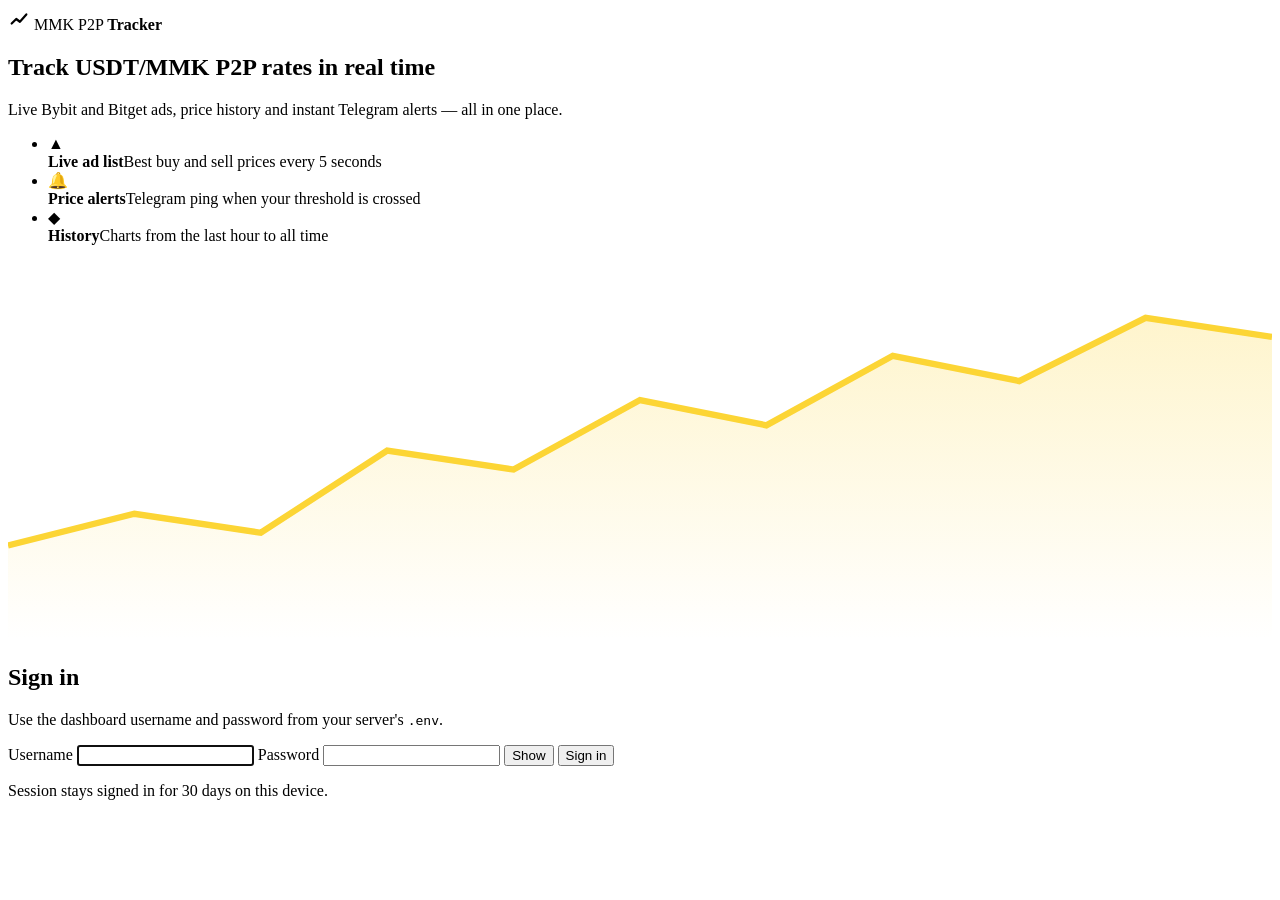
==== app/static/login.html @ fe26052f "Add styled login page, dashboard poll interval and Binance color palette Login: replace the browser'" ====
<!doctype html>
<html lang="en">
<head>
  <meta charset="utf-8">
  <meta name="viewport" content="width=device-width, initial-scale=1">
  <title>Sign in · MMK P2P Tracker</title>
  <link rel="icon" href="data:image/svg+xml,%3Csvg xmlns='http://www.w3.org/2000/svg' viewBox='0 0 32 32'%3E%3Crect width='32' height='32' rx='8' fill='%23fcd535'/%3E%3Cpath d='M6 22l7-7 5 4 8-10' fill='none' stroke='%23181a20' stroke-width='3' stroke-linecap='round' stroke-linejoin='round'/%3E%3C/svg%3E">
  <link rel="preconnect" href="https://fonts.googleapis.com">
  <link rel="preconnect" href="https://fonts.gstatic.com" crossorigin>
  <link href="https://fonts.googleapis.com/css2?family=IBM+Plex+Sans:wght@400;500;600;700&display=swap" rel="stylesheet">
  <link rel="stylesheet" href="/static/style.css">
</head>
<body class="login-body">
<header class="topbar">
  <div class="brand">
    <span class="logo" aria-hidden="true">
      <svg viewBox="0 0 24 24" width="22" height="22"><path d="M4 17l5-5 4 3 7-8" fill="none" stroke="currentColor" stroke-width="2.4" stroke-linecap="round" stroke-linejoin="round"/></svg>
    </span>
    <span class="brand-name">MMK P2P <b>Tracker</b></span>
  </div>
</header>

<main class="login-main">
  <section class="login-hero" aria-hidden="true">
    <h1>Track USDT/MMK P2P rates <span class="hl">in real time</span></h1>
    <p class="muted">Live Bybit and Bitget ads, price history and instant Telegram alerts — all in one place.</p>
    <ul class="login-points">
      <li><span class="pt-icon up">▲</span><div><b>Live ad list</b><span class="muted">Best buy and sell prices every 5 seconds</span></div></li>
      <li><span class="pt-icon">🔔</span><div><b>Price alerts</b><span class="muted">Telegram ping when your threshold is crossed</span></div></li>
      <li><span class="pt-icon down">◆</span><div><b>History</b><span class="muted">Charts from the last hour to all time</span></div></li>
    </ul>
    <svg class="login-spark" viewBox="0 0 400 120" preserveAspectRatio="none">
      <defs>
        <linearGradient id="g" x1="0" x2="0" y1="0" y2="1">
          <stop offset="0" stop-color="#fcd535" stop-opacity=".25"/><stop offset="1" stop-color="#fcd535" stop-opacity="0"/>
        </linearGradient>
      </defs>
      <path d="M0 90 L40 80 L80 86 L120 60 L160 66 L200 44 L240 52 L280 30 L320 38 L360 18 L400 24 L400 120 L0 120 Z" fill="url(#g)"/>
      <path d="M0 90 L40 80 L80 86 L120 60 L160 66 L200 44 L240 52 L280 30 L320 38 L360 18 L400 24" fill="none" stroke="#fcd535" stroke-width="2"/>
    </svg>
  </section>

  <section class="login-card">
    <h2>Sign in</h2>
    <p class="muted small">Use the dashboard username and password from your server's <code>.env</code>.</p>
    <div class="login-error" id="err" role="alert" hidden></div>
    <form id="loginForm" novalidate>
      <label class="field">
        <span>Username</span>
        <input id="username" name="username" autocomplete="username" autocapitalize="none" spellcheck="false" required autofocus>
      </label>
      <label class="field">
        <span>Password</span>
        <span class="pw-wrap">
          <input id="password" name="password" type="password" autocomplete="current-password" required>
          <button type="button" class="pw-toggle" id="pwToggle" aria-label="Show password">Show</button>
        </span>
      </label>
      <button type="submit" class="btn-primary btn-block" id="submitBtn">Sign in</button>
    </form>
    <p class="login-foot muted small">Session stays signed in for 30 days on this device.</p>
  </section>
</main>
<script src="/static/login.js"></script>
</body>
</html>
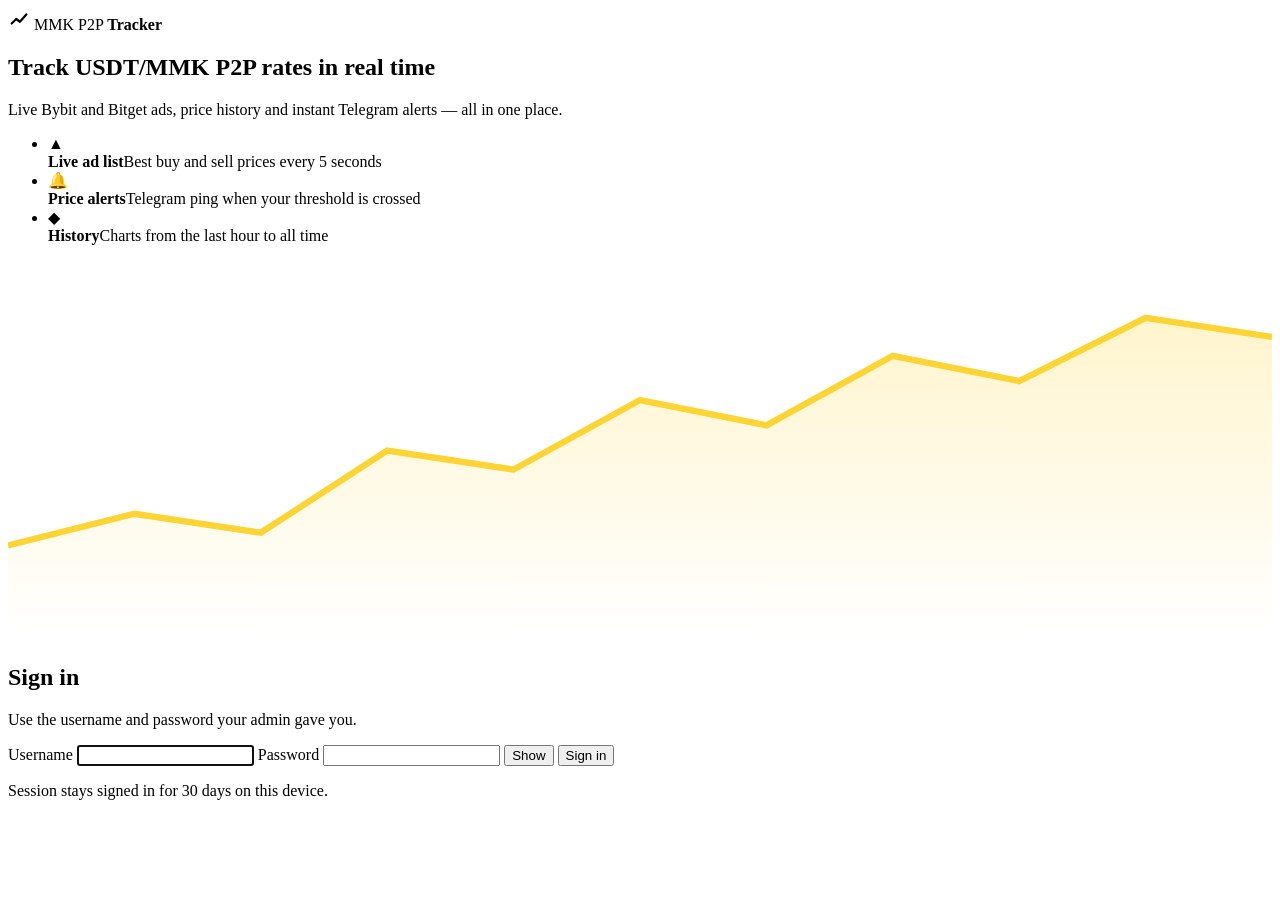
==== commit 181ca19c: "Add multiple dashboard users managed by a server command Users are stored in a new users table with " ====
--- a/app/static/login.html
+++ b/app/static/login.html
@@ -42,7 +42,7 @@
 
   <section class="login-card">
     <h2>Sign in</h2>
-    <p class="muted small">Use the dashboard username and password from your server's <code>.env</code>.</p>
+    <p class="muted small">Use the username and password your admin gave you.</p>
     <div class="login-error" id="err" role="alert" hidden></div>
     <form id="loginForm" novalidate>
       <label class="field">
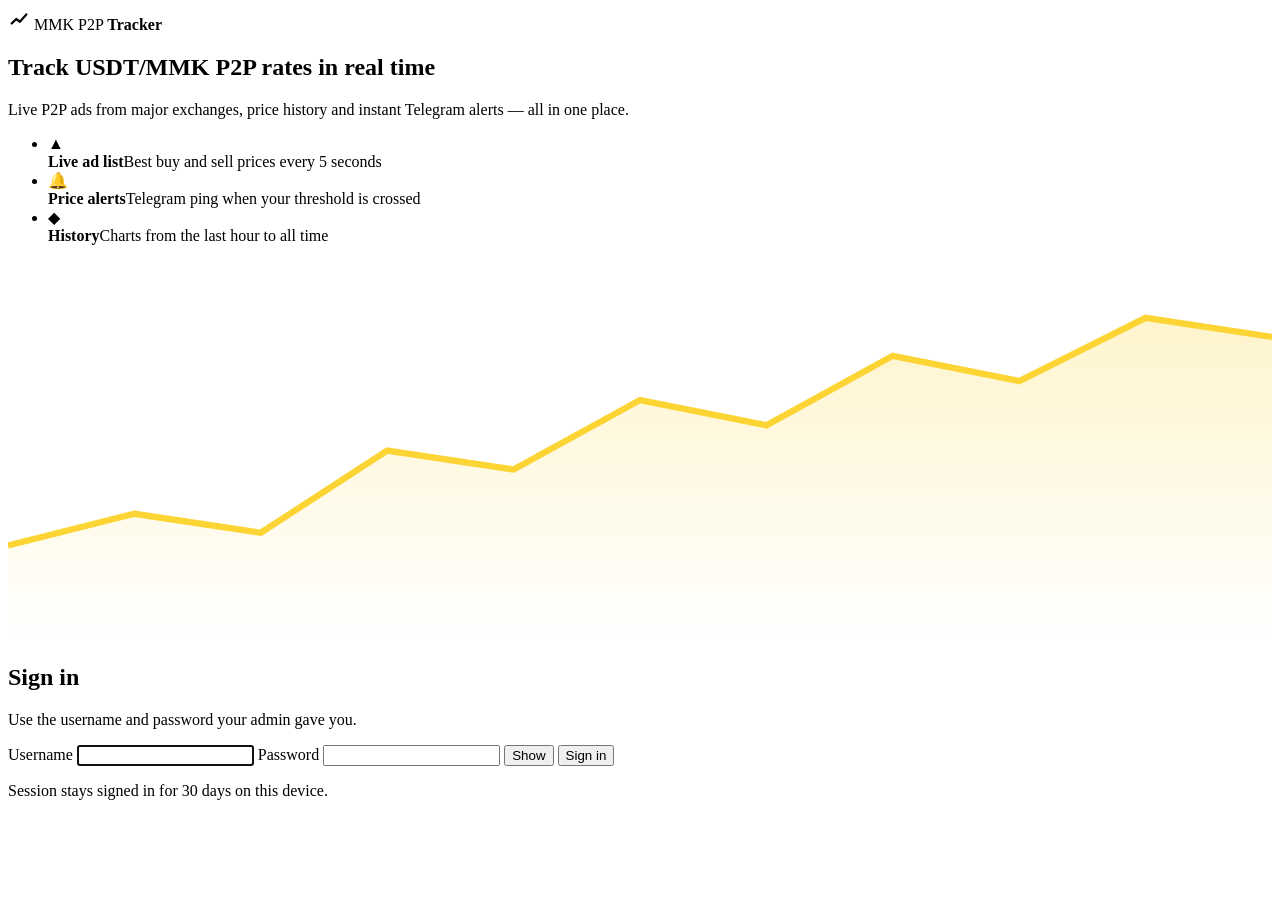
==== commit 42616f90: "Track Binance MMK P2P rates via the official signed C2C agent API Binance only shows MMK ads to Myan" ====
--- a/app/static/login.html
+++ b/app/static/login.html
@@ -23,7 +23,7 @@
 <main class="login-main">
   <section class="login-hero" aria-hidden="true">
     <h1>Track USDT/MMK P2P rates <span class="hl">in real time</span></h1>
-    <p class="muted">Live Bybit and Bitget ads, price history and instant Telegram alerts — all in one place.</p>
+    <p class="muted">Live P2P ads from major exchanges, price history and instant Telegram alerts — all in one place.</p>
     <ul class="login-points">
       <li><span class="pt-icon up">▲</span><div><b>Live ad list</b><span class="muted">Best buy and sell prices every 5 seconds</span></div></li>
       <li><span class="pt-icon">🔔</span><div><b>Price alerts</b><span class="muted">Telegram ping when your threshold is crossed</span></div></li>
